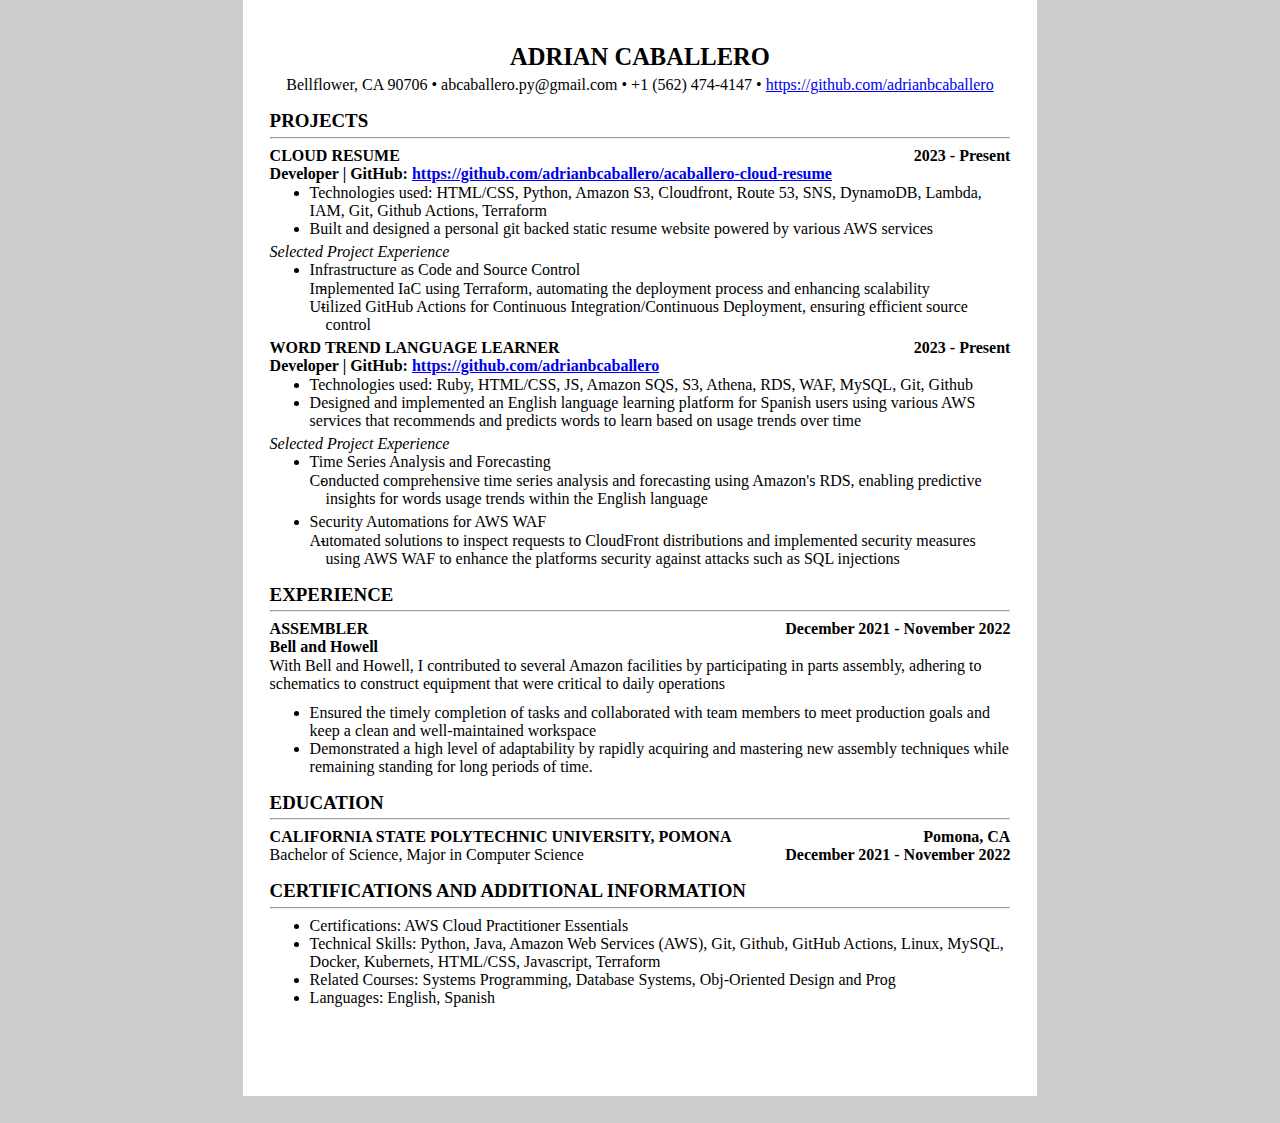
==== resume-frontend/resume.html @ 67887151 "updated lambda to properly sync s3" ====
<!DOCTYPE html>
<html>
   <head>
    <link href="style.css" rel="stylesheet">
   </head>
   <body>
    <page size="A4">
        <div class="container">
            <div class="mainPanel">
                <div>
                  <h1>
                    ADRIAN CABALLERO
                  </h1>
                    <p class="information">
                        Bellflower, CA 90706 • abcaballero.py@gmail.com • +1 (562) 474-4147 • <a href ="https://github.com/adrianbcaballero">https://github.com/adrianbcaballero</a>
                    </p>
                </div>
                
                <div class="PROJECTS">
                  <h2>
                    PROJECTS
                  </h2>
                  <hr>
                      <div class="projectName">
                        <span class="bolded">
                          CLOUD RESUME
                        </span>
                        <span class="date">
                          2023 - Present
                        </span>
                      </div>
                      <div class="Position">
                        <span>
                          Developer |  GitHub: <a href ="https://github.com/adrianbcaballero/acaballero-cloud-resume">https://github.com/adrianbcaballero/acaballero-cloud-resume</a>
                        </span>
                      </div>
                      <div class="smallText">
                        <ul>
                            <li>Technologies used: HTML/CSS, Python, Amazon S3, Cloudfront, Route 53, SNS, DynamoDB, Lambda, IAM, Git, Github Actions, Terraform</li>
                            <li>Built and designed  a personal git backed static resume website powered by various AWS services </li>
                        </ul>
                        <em>Selected Project Experience</em>
                        <ul>
                          <li>Infrastructure as Code and Source Control</li>
                          <ul class="dash">
                            <li>Implemented IaC using Terraform, automating the deployment process and enhancing scalability</li>
                            <li>Utilized GitHub Actions for Continuous Integration/Continuous Deployment, ensuring efficient source control</li>
                          </ul>
                        </ul>
                      </div>

                      <div class="projectName">
                        <span class="bolded">
                            WORD TREND LANGUAGE LEARNER
                        </span>
                        <span class="date">
                          2023 - Present
                        </span>
                      </div>
                      <div class="Position">
                        <span>
                          Developer |  GitHub: <a href ="https://github.com/adrianbcaballero">https://github.com/adrianbcaballero</a>
                        </span>
                      </div>
                      <div class="smallText">
                        <ul>
                          <li>Technologies used: Ruby, HTML/CSS, JS, Amazon SQS, S3, Athena, RDS, WAF, MySQL, Git, Github</li>
                          <li>Designed and implemented an English language learning platform for Spanish users using various AWS services that recommends and predicts words to learn based on usage trends over time</li>
                        </ul>
                        <em>Selected Project Experience</em>
                        <ul>
                          <li>Time Series Analysis and Forecasting</li>
                          <ul class="dash">
                            <li>Conducted comprehensive time series analysis and forecasting using Amazon's RDS, enabling predictive insights for words usage trends within the English language</li>
                          </ul>
                          <li>Security Automations for AWS WAF</li>
                          <ul class="dash">
                            <li>Automated solutions to inspect requests to CloudFront distributions and implemented security measures using AWS WAF to enhance the platforms security against attacks such as SQL injections</li>
                          </ul>
                        </ul>
                      </div>
                </div>

                <div class="EXPERIENCE">
                    <h2>
                      EXPERIENCE
                    </h2>
                    <hr>
                        <div class="jobName">
                          <span class="bolded">
                            ASSEMBLER
                          </span>
                          <span class="date">
                            December 2021 - November 2022
                          </span>
                        </div>
                        <div class="Position">
                          <span>
                            Bell and Howell
                          </span>
                        </div>
                        <div class="smallText">
                          <p>With Bell and Howell, I contributed to several Amazon facilities by participating in parts assembly, adhering to schematics to construct equipment that were critical to daily operations</p>
                          <ul class ="worklist">
                              <li>Ensured the timely completion of tasks and collaborated with team members to meet production goals and keep a clean and well-maintained workspace</li>
                              <li>Demonstrated a high level of adaptability by rapidly acquiring and mastering new assembly techniques while remaining standing for long periods of time.</li>
                          </ul>
                        </div>
                  </div>

                  <div class="EDUCATION">
                    <h2>
                      EDUCATION
                    </h2>
                    <hr>
                        <div class="schoolName">
                          <span class="bolded">
                            CALIFORNIA STATE POLYTECHNIC UNIVERSITY, POMONA
                          </span>
                          <span class="date">
                            Pomona, CA
                          </span>
                        </div>
                        <div class="Degree">
                          <span>
                            Bachelor of Science, Major in Computer Science
                          </span>
                          <span class="date">
                            December 2021 - November 2022
                          </span>
                        </div>
                  </div>

                  <div class="CERTIFICATIONS AND ADDITIONAL INFORMATION">
                    <h2>
                        CERTIFICATIONS AND ADDITIONAL INFORMATION
                    </h2>
                    <hr>
                    <div class="smallText">
                        <ul>
                            <li>Certifications: AWS Cloud Practitioner Essentials</li>
                            <li>Technical Skills: Python, Java, Amazon Web Services (AWS), Git, Github, GitHub Actions, Linux, MySQL, Docker, Kubernets, HTML/CSS, Javascript, Terraform</li>
                            <li>Related Courses: Systems Programming, Database Systems, Obj-Oriented Design and Prog</li>
                            <li>Languages: English, Spanish</li>
                        </ul>
                      </div>
                  </div>

           </div>
         </div>
        </div>
    </page>  
   </body>
</html>
---- resume-frontend/style.css ----
/* Text alignment and size*/
h1 { 
    text-align: center;
    font-size: 0.65cm;
  }
  
  hr{
    margin-top: -11px
  }
  
  h2 { 
    font-size: 0.50cm;
  }
  
  .information {
    text-align: center;
    margin-top: -11px;
  }
  
  em {
    margin-top: 5px;
  }
  
  p{
    margin-top: 0.7px;
  }
  
  ul{
    margin-top: 0.7px;
    margin-bottom: 5px;
  }

  .dash {
    list-style: '-';
    margin-left: 0;
    padding-left: 1em;
    text-indent: -1em;
  }

  
  .bolded {
    font-weight: bold;
  }
  
  .Position {
    font-weight: bold;
  }
  
  .projectName .date { float:right; font-weight: bold}
  .Degree .date { float:right; font-weight: bold }
  .jobName .date { float:right; font-weight: bold }
  .schoolName .date { float:right; font-weight: bold}
  .smallText .worklist { margin-top: -5px;}
  
  /* Layout */
  body {
    background: rgb(204,204,204); 
    width: 21cm;
    height: 29.7cm;
    margin: 0 auto;
  }
  
    /* Printing */
  page {
    background: white;
    display: block;
    margin: 0 auto;
    margin-bottom: 0.5cm;
  }
  
  page[size="A4"] {  
    width: 21cm;
    height: 29cm; 
  }
  
  @page {
     size: 21cm 29cm;
     padding: 0;
     margin: 0mm;
     border: none;
     border-collapse: collapse;
  }
  /* End Printing */
  
  .container {
    display: flex;
    flex-direction: row;
    width: 100%;
    height: 100%;
  }
  .mainPanel {
    width: 100%;
    padding: 0.7cm;
  }
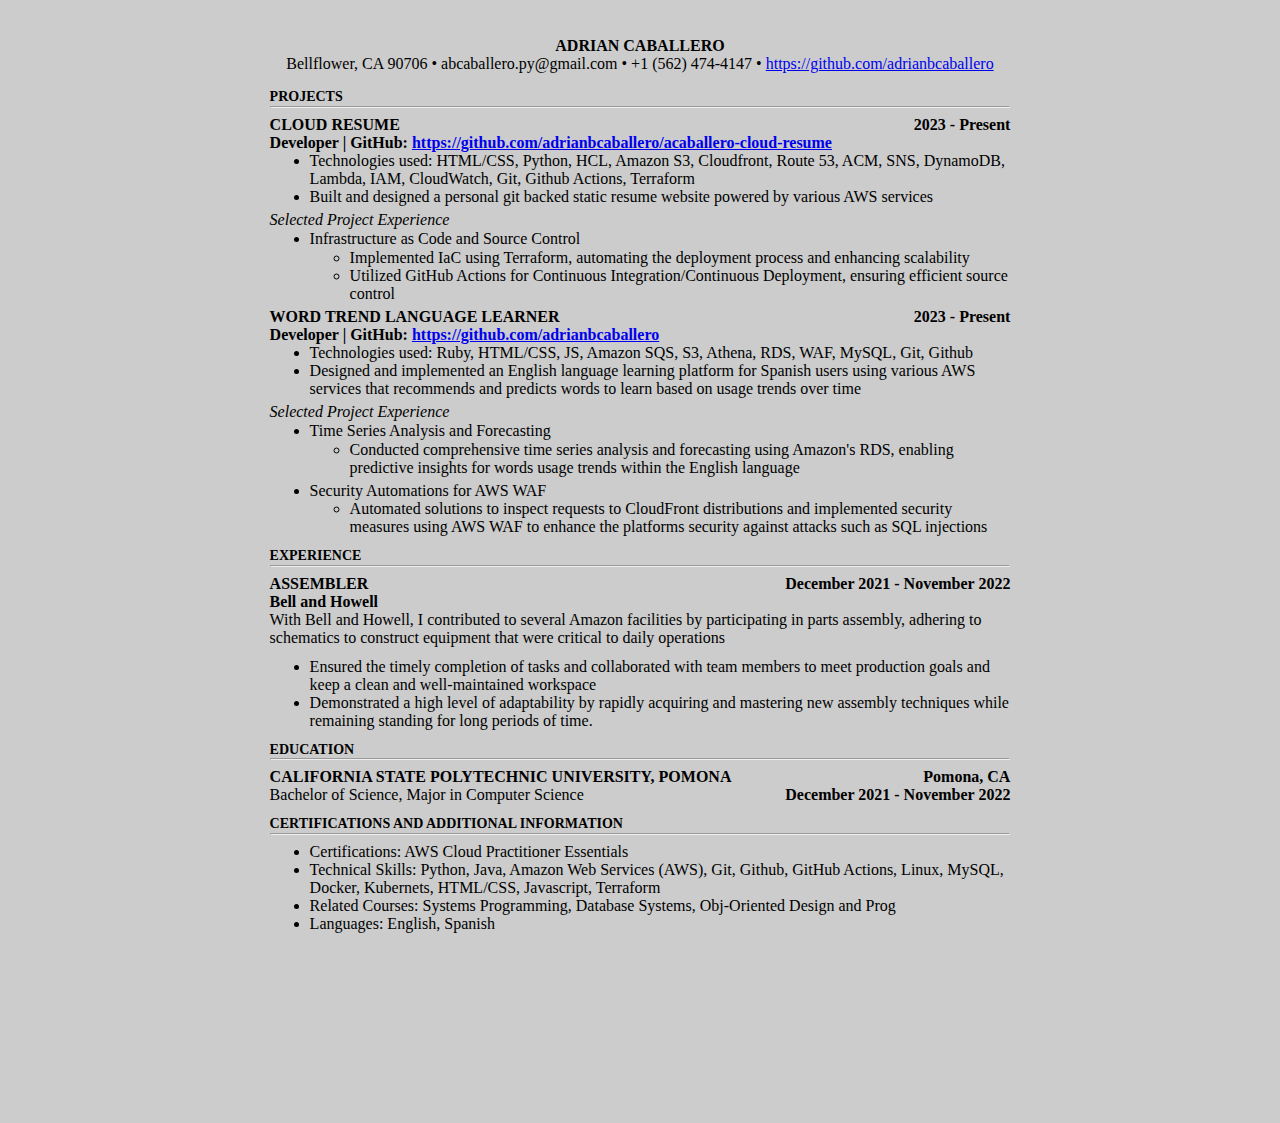
==== commit 2fe71972: "updated resume" ====
--- a/resume-frontend/resume.html
+++ b/resume-frontend/resume.html
@@ -1,154 +1,112 @@
 <!DOCTYPE html>
 <html>
-   <head>
+<head>
     <link href="style.css" rel="stylesheet">
-   </head>
-   <body>
-    <page size="A4">
-        <div class="container">
-            <div class="mainPanel">
-                <div>
-                  <h1>
-                    ADRIAN CABALLERO
-                  </h1>
-                    <p class="information">
-                        Bellflower, CA 90706 • abcaballero.py@gmail.com • +1 (562) 474-4147 • <a href ="https://github.com/adrianbcaballero">https://github.com/adrianbcaballero</a>
-                    </p>
+</head>
+<body>
+    <div class="container">
+        <div class="mainPanel">
+            <h1>ADRIAN CABALLERO</h1>
+            <p class="information">
+                Bellflower, CA 90706 • abcaballero.py@gmail.com • +1 (562) 474-4147 • <a href="https://github.com/adrianbcaballero">https://github.com/adrianbcaballero</a>
+            </p>
+            
+            <div class="PROJECTS">
+                <h2>PROJECTS</h2>
+                <hr>
+                <div class="projectName">
+                    <span class="bolded">CLOUD RESUME</span>
+                    <span class="date">2023 - Present</span>
                 </div>
-                
-                <div class="PROJECTS">
-                  <h2>
-                    PROJECTS
-                  </h2>
-                  <hr>
-                      <div class="projectName">
-                        <span class="bolded">
-                          CLOUD RESUME
-                        </span>
-                        <span class="date">
-                          2023 - Present
-                        </span>
-                      </div>
-                      <div class="Position">
-                        <span>
-                          Developer |  GitHub: <a href ="https://github.com/adrianbcaballero/acaballero-cloud-resume">https://github.com/adrianbcaballero/acaballero-cloud-resume</a>
-                        </span>
-                      </div>
-                      <div class="smallText">
-                        <ul>
-                            <li>Technologies used: HTML/CSS, Python, Amazon S3, Cloudfront, Route 53, SNS, DynamoDB, Lambda, IAM, Git, Github Actions, Terraform</li>
-                            <li>Built and designed  a personal git backed static resume website powered by various AWS services </li>
-                        </ul>
-                        <em>Selected Project Experience</em>
-                        <ul>
-                          <li>Infrastructure as Code and Source Control</li>
-                          <ul class="dash">
+                <div class="Position">
+                    <span>Developer | GitHub: <a href="https://github.com/adrianbcaballero/acaballero-cloud-resume">https://github.com/adrianbcaballero/acaballero-cloud-resume</a></span>
+                </div>
+                <div class="smallText">
+                    <ul>
+                        <li>Technologies used: HTML/CSS, Python, HCL, Amazon S3, Cloudfront, Route 53, ACM, SNS, DynamoDB, Lambda, IAM, CloudWatch, Git, Github Actions, Terraform</li>
+                        <li>Built and designed a personal git backed static resume website powered by various AWS services </li>
+                    </ul>
+                    <em>Selected Project Experience</em>
+                    <ul>
+                        <li>Infrastructure as Code and Source Control</li>
+                        <ul class="dash">
                             <li>Implemented IaC using Terraform, automating the deployment process and enhancing scalability</li>
                             <li>Utilized GitHub Actions for Continuous Integration/Continuous Deployment, ensuring efficient source control</li>
-                          </ul>
                         </ul>
-                      </div>
-
-                      <div class="projectName">
-                        <span class="bolded">
-                            WORD TREND LANGUAGE LEARNER
-                        </span>
-                        <span class="date">
-                          2023 - Present
-                        </span>
-                      </div>
-                      <div class="Position">
-                        <span>
-                          Developer |  GitHub: <a href ="https://github.com/adrianbcaballero">https://github.com/adrianbcaballero</a>
-                        </span>
-                      </div>
-                      <div class="smallText">
-                        <ul>
-                          <li>Technologies used: Ruby, HTML/CSS, JS, Amazon SQS, S3, Athena, RDS, WAF, MySQL, Git, Github</li>
-                          <li>Designed and implemented an English language learning platform for Spanish users using various AWS services that recommends and predicts words to learn based on usage trends over time</li>
-                        </ul>
-                        <em>Selected Project Experience</em>
-                        <ul>
-                          <li>Time Series Analysis and Forecasting</li>
-                          <ul class="dash">
-                            <li>Conducted comprehensive time series analysis and forecasting using Amazon's RDS, enabling predictive insights for words usage trends within the English language</li>
-                          </ul>
-                          <li>Security Automations for AWS WAF</li>
-                          <ul class="dash">
-                            <li>Automated solutions to inspect requests to CloudFront distributions and implemented security measures using AWS WAF to enhance the platforms security against attacks such as SQL injections</li>
-                          </ul>
-                        </ul>
-                      </div>
+                    </ul>
                 </div>
 
-                <div class="EXPERIENCE">
-                    <h2>
-                      EXPERIENCE
-                    </h2>
-                    <hr>
-                        <div class="jobName">
-                          <span class="bolded">
-                            ASSEMBLER
-                          </span>
-                          <span class="date">
-                            December 2021 - November 2022
-                          </span>
-                        </div>
-                        <div class="Position">
-                          <span>
-                            Bell and Howell
-                          </span>
-                        </div>
-                        <div class="smallText">
-                          <p>With Bell and Howell, I contributed to several Amazon facilities by participating in parts assembly, adhering to schematics to construct equipment that were critical to daily operations</p>
-                          <ul class ="worklist">
-                              <li>Ensured the timely completion of tasks and collaborated with team members to meet production goals and keep a clean and well-maintained workspace</li>
-                              <li>Demonstrated a high level of adaptability by rapidly acquiring and mastering new assembly techniques while remaining standing for long periods of time.</li>
-                          </ul>
-                        </div>
-                  </div>
+                <div class="projectName">
+                    <span class="bolded">WORD TREND LANGUAGE LEARNER</span>
+                    <span class="date">2023 - Present</span>
+                </div>
+                <div class="Position">
+                    <span>Developer | GitHub: <a href="https://github.com/adrianbcaballero">https://github.com/adrianbcaballero</a></span>
+                </div>
+                <div class="smallText">
+                    <ul>
+                        <li>Technologies used: Ruby, HTML/CSS, JS, Amazon SQS, S3, Athena, RDS, WAF, MySQL, Git, Github</li>
+                        <li>Designed and implemented an English language learning platform for Spanish users using various AWS services that recommends and predicts words to learn based on usage trends over time</li>
+                    </ul>
+                    <em>Selected Project Experience</em>
+                    <ul>
+                        <li>Time Series Analysis and Forecasting</li>
+                        <ul class="dash">
+                            <li>Conducted comprehensive time series analysis and forecasting using Amazon's RDS, enabling predictive insights for words usage trends within the English language</li>
+                        </ul>
+                        <li>Security Automations for AWS WAF</li>
+                        <ul class="dash">
+                            <li>Automated solutions to inspect requests to CloudFront distributions and implemented security measures using AWS WAF to enhance the platforms security against attacks such as SQL injections</li>
+                        </ul>
+                    </ul>
+                </div>
+            </div>
 
-                  <div class="EDUCATION">
-                    <h2>
-                      EDUCATION
-                    </h2>
-                    <hr>
-                        <div class="schoolName">
-                          <span class="bolded">
-                            CALIFORNIA STATE POLYTECHNIC UNIVERSITY, POMONA
-                          </span>
-                          <span class="date">
-                            Pomona, CA
-                          </span>
-                        </div>
-                        <div class="Degree">
-                          <span>
-                            Bachelor of Science, Major in Computer Science
-                          </span>
-                          <span class="date">
-                            December 2021 - November 2022
-                          </span>
-                        </div>
-                  </div>
+            <div class="EXPERIENCE">
+                <h2>EXPERIENCE</h2>
+                <hr>
+                <div class="jobName">
+                    <span class="bolded">ASSEMBLER</span>
+                    <span class="date">December 2021 - November 2022</span>
+                </div>
+                <div class="Position">
+                    <span>Bell and Howell</span>
+                </div>
+                <div class="smallText">
+                    <p>With Bell and Howell, I contributed to several Amazon facilities by participating in parts assembly, adhering to schematics to construct equipment that were critical to daily operations</p>
+                    <ul class="worklist">
+                        <li>Ensured the timely completion of tasks and collaborated with team members to meet production goals and keep a clean and well-maintained workspace</li>
+                        <li>Demonstrated a high level of adaptability by rapidly acquiring and mastering new assembly techniques while remaining standing for long periods of time.</li>
+                    </ul>
+                </div>
+            </div>
 
-                  <div class="CERTIFICATIONS AND ADDITIONAL INFORMATION">
-                    <h2>
-                        CERTIFICATIONS AND ADDITIONAL INFORMATION
-                    </h2>
-                    <hr>
-                    <div class="smallText">
-                        <ul>
-                            <li>Certifications: AWS Cloud Practitioner Essentials</li>
-                            <li>Technical Skills: Python, Java, Amazon Web Services (AWS), Git, Github, GitHub Actions, Linux, MySQL, Docker, Kubernets, HTML/CSS, Javascript, Terraform</li>
-                            <li>Related Courses: Systems Programming, Database Systems, Obj-Oriented Design and Prog</li>
-                            <li>Languages: English, Spanish</li>
-                        </ul>
-                      </div>
-                  </div>
+            <div class="EDUCATION">
+                <h2>EDUCATION</h2>
+                <hr>
+                <div class="schoolName">
+                    <span class="bolded">CALIFORNIA STATE POLYTECHNIC UNIVERSITY, POMONA</span>
+                    <span class="date">Pomona, CA</span>
+                </div>
+                <div class="Degree">
+                    <span>Bachelor of Science, Major in Computer Science</span>
+                    <span class="date">December 2021 - November 2022</span>
+                </div>
+            </div>
 
-           </div>
-         </div>
+            <div class="CERTIFICATIONS AND ADDITIONAL INFORMATION">
+                <h2>CERTIFICATIONS AND ADDITIONAL INFORMATION</h2>
+                <hr>
+                <div class="smallText">
+                    <ul>
+                        <li>Certifications: AWS Cloud Practitioner Essentials</li>
+                        <li>Technical Skills: Python, Java, Amazon Web Services (AWS), Git, Github, GitHub Actions, Linux, MySQL, Docker, Kubernets, HTML/CSS, Javascript, Terraform</li>
+                        <li>Related Courses: Systems Programming, Database Systems, Obj-Oriented Design and Prog</li>
+                        <li>Languages: English, Spanish</li>
+                    </ul>
+                </div>
+            </div>
         </div>
-    </page>  
-   </body>
-</html>+    </div>
+</body>
+</html>
--- a/resume-frontend/style.css
+++ b/resume-frontend/style.css
@@ -1,95 +1,84 @@
-/* Text alignment and size*/
 h1 { 
-    text-align: center;
-    font-size: 0.65cm;
-  }
-  
-  hr{
-    margin-top: -11px
-  }
-  
-  h2 { 
-    font-size: 0.50cm;
-  }
-  
-  .information {
-    text-align: center;
-    margin-top: -11px;
-  }
-  
-  em {
-    margin-top: 5px;
-  }
-  
-  p{
-    margin-top: 0.7px;
-  }
-  
-  ul{
-    margin-top: 0.7px;
-    margin-bottom: 5px;
-  }
+  text-align: center;
+  font-size: 16px; 
+}
 
-  .dash {
-    list-style: '-';
-    margin-left: 0;
-    padding-left: 1em;
-    text-indent: -1em;
-  }
+h2 { 
+  font-size: 14px; 
+}
 
-  
-  .bolded {
-    font-weight: bold;
-  }
-  
-  .Position {
-    font-weight: bold;
-  }
-  
-  .projectName .date { float:right; font-weight: bold}
-  .Degree .date { float:right; font-weight: bold }
-  .jobName .date { float:right; font-weight: bold }
-  .schoolName .date { float:right; font-weight: bold}
-  .smallText .worklist { margin-top: -5px;}
-  
-  /* Layout */
-  body {
-    background: rgb(204,204,204); 
-    width: 21cm;
-    height: 29.7cm;
-    margin: 0 auto;
-  }
-  
-    /* Printing */
-  page {
-    background: white;
-    display: block;
-    margin: 0 auto;
-    margin-bottom: 0.5cm;
-  }
-  
-  page[size="A4"] {  
-    width: 21cm;
-    height: 29cm; 
-  }
-  
-  @page {
-     size: 21cm 29cm;
-     padding: 0;
-     margin: 0mm;
-     border: none;
-     border-collapse: collapse;
-  }
-  /* End Printing */
-  
-  .container {
-    display: flex;
-    flex-direction: row;
-    width: 100%;
-    height: 100%;
-  }
-  .mainPanel {
-    width: 100%;
-    padding: 0.7cm;
-  }
-  +hr {
+  margin-top: -11px;
+}
+
+.information {
+  text-align: center;
+  margin-top: -11px;
+}
+
+em {
+  margin-top: 5px;
+}
+
+p {
+  margin-top: 0.7px;
+}
+
+ul {
+  margin-top: 0.7px;
+  margin-bottom: 5px;
+}
+
+.bolded, .Position {
+  font-weight: bold;
+}
+
+.projectName .date, .Degree .date, .jobName .date, .schoolName .date {
+  float: right;
+  font-weight: bold;
+}
+
+.smallText .worklist {
+  margin-top: -5px;
+}
+
+/* Layout */
+body {
+  background: #ccc; 
+  width: 21cm;
+  height: 29.7cm;
+  margin: 0 auto;
+}
+
+/* Printing */
+page {
+  background: white;
+  display: block;
+  margin: 0 auto;
+  margin-bottom: 0.5cm;
+}
+
+page[size="A4"] {  
+  width: 21cm;
+  height: 29.7cm; 
+}
+
+@page {
+  size: A4;
+  padding: 0;
+  margin: 0;
+  border: none;
+  border-collapse: collapse;
+}
+
+.container {
+  display: flex;
+  flex-direction: row;
+  width: 100%;
+  height: 100%;
+}
+
+.mainPanel {
+  width: 100%;
+  padding: 0.7cm;
+}
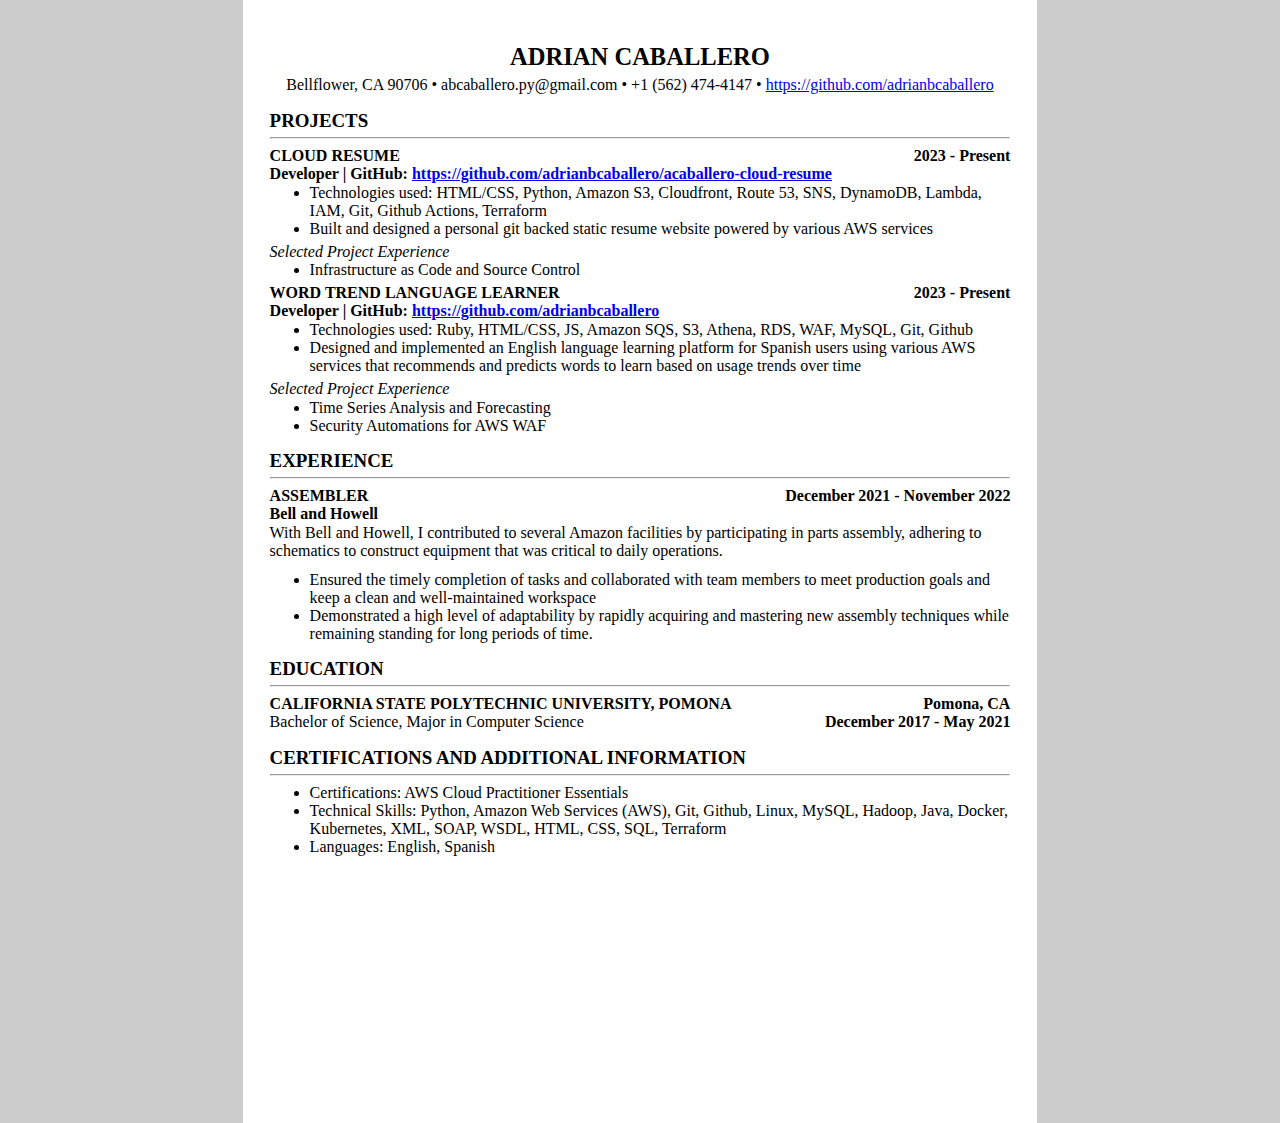
==== commit 17551ab9: "resume v2" ====
--- a/resume-frontend/resume.html
+++ b/resume-frontend/resume.html
@@ -1,112 +1,104 @@
 <!DOCTYPE html>
 <html>
 <head>
-    <link href="style.css" rel="stylesheet">
+  <link href="style.css" rel="stylesheet">
+  <script src="script.js"></script>
 </head>
 <body>
+  <page size="A4">
     <div class="container">
-        <div class="mainPanel">
-            <h1>ADRIAN CABALLERO</h1>
-            <p class="information">
-                Bellflower, CA 90706 • abcaballero.py@gmail.com • +1 (562) 474-4147 • <a href="https://github.com/adrianbcaballero">https://github.com/adrianbcaballero</a>
-            </p>
-            
-            <div class="PROJECTS">
-                <h2>PROJECTS</h2>
-                <hr>
-                <div class="projectName">
-                    <span class="bolded">CLOUD RESUME</span>
-                    <span class="date">2023 - Present</span>
-                </div>
-                <div class="Position">
-                    <span>Developer | GitHub: <a href="https://github.com/adrianbcaballero/acaballero-cloud-resume">https://github.com/adrianbcaballero/acaballero-cloud-resume</a></span>
-                </div>
-                <div class="smallText">
-                    <ul>
-                        <li>Technologies used: HTML/CSS, Python, HCL, Amazon S3, Cloudfront, Route 53, ACM, SNS, DynamoDB, Lambda, IAM, CloudWatch, Git, Github Actions, Terraform</li>
-                        <li>Built and designed a personal git backed static resume website powered by various AWS services </li>
-                    </ul>
-                    <em>Selected Project Experience</em>
-                    <ul>
-                        <li>Infrastructure as Code and Source Control</li>
-                        <ul class="dash">
-                            <li>Implemented IaC using Terraform, automating the deployment process and enhancing scalability</li>
-                            <li>Utilized GitHub Actions for Continuous Integration/Continuous Deployment, ensuring efficient source control</li>
-                        </ul>
-                    </ul>
-                </div>
+      <div class="mainPanel">
+        <div>
+          <h1>ADRIAN CABALLERO</h1>
+          <p class="information">Bellflower, CA 90706 • abcaballero.py@gmail.com • +1 (562) 474-4147 • <a href="https://github.com/adrianbcaballero">https://github.com/adrianbcaballero</a></p>
+        </div>
+        
+        <div class="PROJECTS">
+          <h2>PROJECTS</h2>
+          <hr>
+          <div class="projectName">
+            <span class="bolded">CLOUD RESUME</span>
+            <span class="date">2023 - Present</span>
+          </div>
+          <div class="Position">
+            <span>Developer | GitHub: <a href="https://github.com/adrianbcaballero/acaballero-cloud-resume">https://github.com/adrianbcaballero/acaballero-cloud-resume</a></span>
+          </div>
+          <div class="smallText">
+            <ul>
+              <li>Technologies used: HTML/CSS, Python, Amazon S3, Cloudfront, Route 53, SNS, DynamoDB, Lambda, IAM, Git, Github Actions, Terraform</li>
+              <li>Built and designed a personal git backed static resume website powered by various AWS services</li>
+            </ul>
+            <em>Selected Project Experience</em>
+            <ul>
+              <li>Infrastructure as Code and Source Control</li>
+            </ul>
+          </div>
 
-                <div class="projectName">
-                    <span class="bolded">WORD TREND LANGUAGE LEARNER</span>
-                    <span class="date">2023 - Present</span>
-                </div>
-                <div class="Position">
-                    <span>Developer | GitHub: <a href="https://github.com/adrianbcaballero">https://github.com/adrianbcaballero</a></span>
-                </div>
-                <div class="smallText">
-                    <ul>
-                        <li>Technologies used: Ruby, HTML/CSS, JS, Amazon SQS, S3, Athena, RDS, WAF, MySQL, Git, Github</li>
-                        <li>Designed and implemented an English language learning platform for Spanish users using various AWS services that recommends and predicts words to learn based on usage trends over time</li>
-                    </ul>
-                    <em>Selected Project Experience</em>
-                    <ul>
-                        <li>Time Series Analysis and Forecasting</li>
-                        <ul class="dash">
-                            <li>Conducted comprehensive time series analysis and forecasting using Amazon's RDS, enabling predictive insights for words usage trends within the English language</li>
-                        </ul>
-                        <li>Security Automations for AWS WAF</li>
-                        <ul class="dash">
-                            <li>Automated solutions to inspect requests to CloudFront distributions and implemented security measures using AWS WAF to enhance the platforms security against attacks such as SQL injections</li>
-                        </ul>
-                    </ul>
-                </div>
-            </div>
+          <div class="projectName">
+            <span class="bolded">WORD TREND LANGUAGE LEARNER</span>
+            <span class="date">2023 - Present</span>
+          </div>
+          <div class="Position">
+            <span>Developer | GitHub: <a href="https://github.com/adrianbcaballero">https://github.com/adrianbcaballero</a></span>
+          </div>
+          <div class="smallText">
+            <ul>
+              <li>Technologies used: Ruby, HTML/CSS, JS, Amazon SQS, S3, Athena, RDS, WAF, MySQL, Git, Github</li>
+              <li>Designed and implemented an English language learning platform for Spanish users using various AWS services that recommends and predicts words to learn based on usage trends over time</li>
+            </ul>
+            <em>Selected Project Experience</em>
+            <ul>
+              <li>Time Series Analysis and Forecasting</li>
+              <li>Security Automations for AWS WAF</li>
+            </ul>
+          </div>
+        </div>
 
-            <div class="EXPERIENCE">
-                <h2>EXPERIENCE</h2>
-                <hr>
-                <div class="jobName">
-                    <span class="bolded">ASSEMBLER</span>
-                    <span class="date">December 2021 - November 2022</span>
-                </div>
-                <div class="Position">
-                    <span>Bell and Howell</span>
-                </div>
-                <div class="smallText">
-                    <p>With Bell and Howell, I contributed to several Amazon facilities by participating in parts assembly, adhering to schematics to construct equipment that were critical to daily operations</p>
-                    <ul class="worklist">
-                        <li>Ensured the timely completion of tasks and collaborated with team members to meet production goals and keep a clean and well-maintained workspace</li>
-                        <li>Demonstrated a high level of adaptability by rapidly acquiring and mastering new assembly techniques while remaining standing for long periods of time.</li>
-                    </ul>
-                </div>
-            </div>
+        <div class="EXPERIENCE">
+          <h2>EXPERIENCE</h2>
+          <hr>
+          <div class="jobName">
+            <span class="bolded">ASSEMBLER</span>
+            <span class="date">December 2021 - November 2022</span>
+          </div>
+          <div class="Position">
+            <span>Bell and Howell</span>
+          </div>
+          <div class="smallText">
+            <p>With Bell and Howell, I contributed to several Amazon facilities by participating in parts assembly, adhering to schematics to construct equipment that was critical to daily operations.</p>
+            <ul class="worklist">
+              <li>Ensured the timely completion of tasks and collaborated with team members to meet production goals and keep a clean and well-maintained workspace</li>
+              <li>Demonstrated a high level of adaptability by rapidly acquiring and mastering new assembly techniques while remaining standing for long periods of time.</li>
+            </ul>
+          </div>
+        </div>
 
-            <div class="EDUCATION">
-                <h2>EDUCATION</h2>
-                <hr>
-                <div class="schoolName">
-                    <span class="bolded">CALIFORNIA STATE POLYTECHNIC UNIVERSITY, POMONA</span>
-                    <span class="date">Pomona, CA</span>
-                </div>
-                <div class="Degree">
-                    <span>Bachelor of Science, Major in Computer Science</span>
-                    <span class="date">December 2021 - November 2022</span>
-                </div>
-            </div>
+        <div class="EDUCATION">
+          <h2>EDUCATION</h2>
+          <hr>
+          <div class="schoolName">
+            <span class="bolded">CALIFORNIA STATE POLYTECHNIC UNIVERSITY, POMONA</span>
+            <span class="date">Pomona, CA</span>
+          </div>
+          <div class="Degree">
+            <span>Bachelor of Science, Major in Computer Science</span>
+            <span class="date">December 2017 - May 2021</span>
+          </div>
+        </div>
 
-            <div class="CERTIFICATIONS AND ADDITIONAL INFORMATION">
-                <h2>CERTIFICATIONS AND ADDITIONAL INFORMATION</h2>
-                <hr>
-                <div class="smallText">
-                    <ul>
-                        <li>Certifications: AWS Cloud Practitioner Essentials</li>
-                        <li>Technical Skills: Python, Java, Amazon Web Services (AWS), Git, Github, GitHub Actions, Linux, MySQL, Docker, Kubernets, HTML/CSS, Javascript, Terraform</li>
-                        <li>Related Courses: Systems Programming, Database Systems, Obj-Oriented Design and Prog</li>
-                        <li>Languages: English, Spanish</li>
-                    </ul>
-                </div>
-            </div>
+        <div class="CERTIFICATIONS-AND-ADDITIONAL-INFORMATION">
+          <h2>CERTIFICATIONS AND ADDITIONAL INFORMATION</h2>
+          <hr>
+          <div class="smallText">
+            <ul>
+              <li>Certifications: AWS Cloud Practitioner Essentials</li>
+              <li>Technical Skills: Python, Amazon Web Services (AWS), Git, Github, Linux, MySQL, Hadoop, Java, Docker, Kubernetes, XML, SOAP, WSDL, HTML, CSS, SQL, Terraform</li>
+              <li>Languages: English, Spanish</li>
+            </ul>
+          </div>
         </div>
+      </div>
     </div>
+  </page>  
 </body>
-</html>
+</html>--- a/resume-frontend/style.css
+++ b/resume-frontend/style.css
@@ -1,14 +1,15 @@
+/* Text alignment and size */
 h1 { 
   text-align: center;
-  font-size: 16px; 
-}
-
-h2 { 
-  font-size: 14px; 
+  font-size: 0.65cm;
 }
 
 hr {
   margin-top: -11px;
+}
+
+h2 { 
+  font-size: 0.50cm;
 }
 
 .information {
@@ -29,11 +30,18 @@
   margin-bottom: 5px;
 }
 
-.bolded, .Position {
+.bolded {
   font-weight: bold;
 }
 
-.projectName .date, .Degree .date, .jobName .date, .schoolName .date {
+.Position {
+  font-weight: bold;
+}
+
+.projectName .date, 
+.Degree .date, 
+.jobName .date, 
+.schoolName .date {
   float: right;
   font-weight: bold;
 }
@@ -44,7 +52,7 @@
 
 /* Layout */
 body {
-  background: #ccc; 
+  background: rgb(204,204,204); 
   width: 21cm;
   height: 29.7cm;
   margin: 0 auto;
@@ -64,12 +72,14 @@
 }
 
 @page {
-  size: A4;
+  size: 21cm 29.7cm;
   padding: 0;
-  margin: 0;
+  margin: 0mm;
   border: none;
   border-collapse: collapse;
 }
+
+/* End Printing */
 
 .container {
   display: flex;
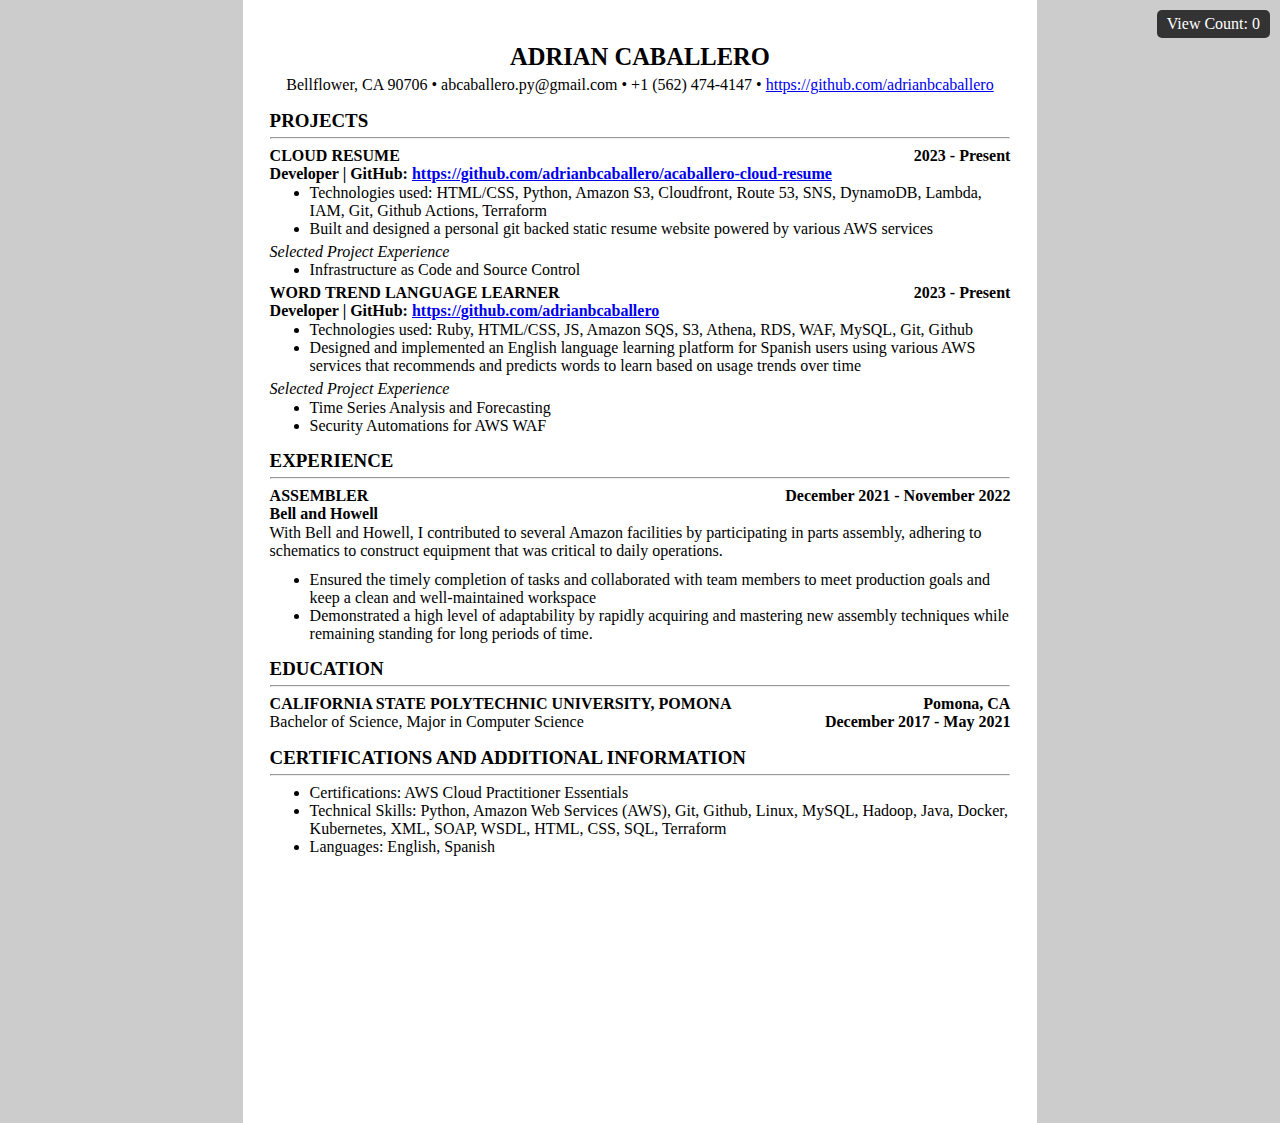
==== commit 650f50af: "created js and updated lambda to get view count" ====
--- a/resume-frontend/resume.html
+++ b/resume-frontend/resume.html
@@ -5,6 +5,9 @@
   <script src="script.js"></script>
 </head>
 <body>
+  <div id="counterContainer">
+    <div id="viewCount">View Count: 0</div>
+  </div>
   <page size="A4">
     <div class="container">
       <div class="mainPanel">
--- a/resume-frontend/style.css
+++ b/resume-frontend/style.css
@@ -92,3 +92,16 @@
   width: 100%;
   padding: 0.7cm;
 }
+
+#counterContainer {
+  position: fixed;
+  top: 10px;
+  right: 10px; 
+}
+
+#viewCount {
+  background-color: #333;
+  color: #fff;
+  padding: 5px 10px;
+  border-radius: 5px;
+}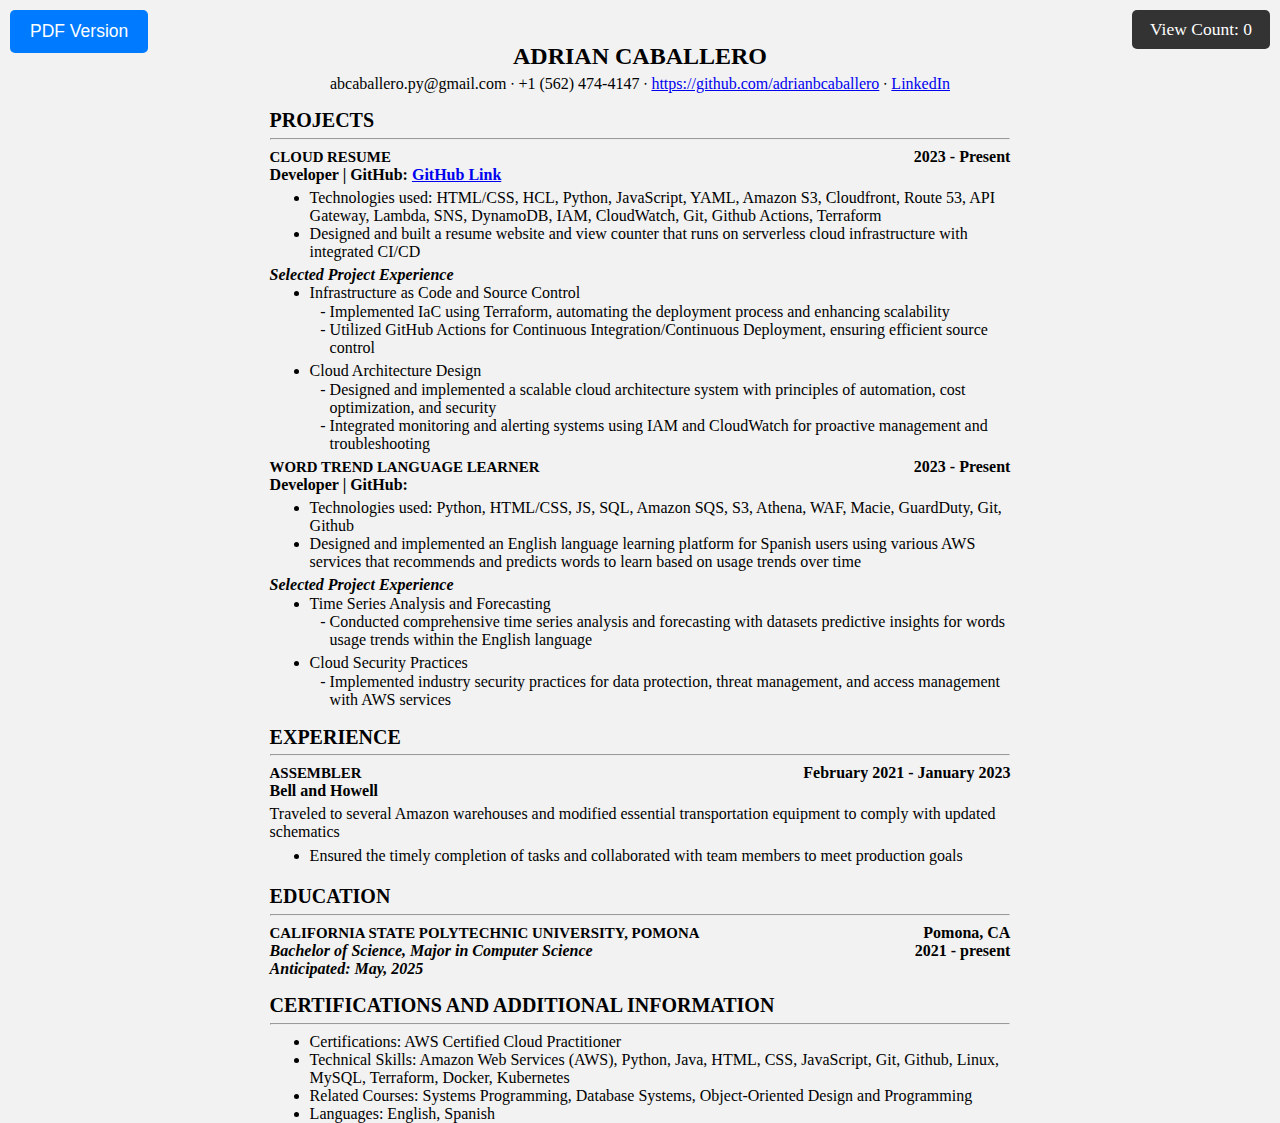
==== commit c91b43c8: "resume v3" ====
--- a/resume-frontend/resume.html
+++ b/resume-frontend/resume.html
@@ -1,107 +1,137 @@
 <!DOCTYPE html>
-<html>
+<html lang="en">
 <head>
-  <link href="style.css" rel="stylesheet">
-  <script src="script.js"></script>
+  <meta charset="UTF-8">
+  <meta name="viewport" content="width=device-width, initial-scale=1.0">
+  <title>Resume</title>
+  <link rel="stylesheet" href="style.css">
 </head>
 <body>
   <div id="counterContainer">
     <div id="viewCount">View Count: 0</div>
   </div>
-  <page size="A4">
-    <div class="container">
-      <div class="mainPanel">
-        <div>
-          <h1>ADRIAN CABALLERO</h1>
-          <p class="information">Bellflower, CA 90706 • abcaballero.py@gmail.com • +1 (562) 474-4147 • <a href="https://github.com/adrianbcaballero">https://github.com/adrianbcaballero</a></p>
-        </div>
-        
-        <div class="PROJECTS">
-          <h2>PROJECTS</h2>
-          <hr>
+  <div class="pdfDownloadButton">
+    <a href="https://drive.google.com/file/d/1IWmLfJjt-CmIZTqXvc-mkgoj30JNNYB6/view?usp=sharing" target="_blank"><button>PDF Version</button></a>
+  </div>
+  <div class="container">
+    <div class="mainPanel">
+      <div>
+        <h1>ADRIAN CABALLERO</h1>
+        <p class="information">abcaballero.py@gmail.com &#8729; +1 (562) 474-4147 &#8729; <a href="https://github.com/adrianbcaballero">https://github.com/adrianbcaballero</a> &#8729; <a href="https://www.linkedin.com/in/adrian-caballero-ab2970299/">LinkedIn</a></p>
+      </div>
+      
+      <div class="PROJECTS">
+        <h2>PROJECTS</h2>
+        <hr>
+        <div class="projectEntry">
           <div class="projectName">
             <span class="bolded">CLOUD RESUME</span>
             <span class="date">2023 - Present</span>
           </div>
           <div class="Position">
-            <span>Developer | GitHub: <a href="https://github.com/adrianbcaballero/acaballero-cloud-resume">https://github.com/adrianbcaballero/acaballero-cloud-resume</a></span>
+            <span>Developer | GitHub: <a href="https://github.com/adrianbcaballero/acaballero-cloud-resume">GitHub Link</a></span>
           </div>
           <div class="smallText">
-            <ul>
-              <li>Technologies used: HTML/CSS, Python, Amazon S3, Cloudfront, Route 53, SNS, DynamoDB, Lambda, IAM, Git, Github Actions, Terraform</li>
-              <li>Built and designed a personal git backed static resume website powered by various AWS services</li>
+            <ul class="projectDesc">
+              <li>Technologies used: HTML/CSS, HCL, Python, JavaScript, YAML, Amazon S3, Cloudfront, Route 53, API Gateway, Lambda, SNS, DynamoDB, IAM, CloudWatch, Git, Github Actions, Terraform</li>
+              <li>Designed and built a resume website and view counter that runs on serverless cloud infrastructure with integrated CI/CD</li>
             </ul>
-            <em>Selected Project Experience</em>
+            <strong><em>Selected Project Experience</em></strong>
             <ul>
               <li>Infrastructure as Code and Source Control</li>
+              <ul class="dash">
+                <li>Implemented IaC using Terraform, automating the deployment process and enhancing scalability</li>
+                <li>Utilized GitHub Actions for Continuous Integration/Continuous Deployment, ensuring efficient source control</li>
+              </ul>
+              <li>Cloud Architecture Design</li>
+              <ul class="dash">
+                <li>Designed and implemented a scalable cloud architecture system with principles of automation, cost optimization, and security</li>
+                <li>Integrated monitoring and alerting systems using IAM and CloudWatch for proactive management and troubleshooting</li>
+              </ul>
             </ul>
           </div>
+        </div>
 
+        <div class="projectEntry">
           <div class="projectName">
             <span class="bolded">WORD TREND LANGUAGE LEARNER</span>
             <span class="date">2023 - Present</span>
           </div>
           <div class="Position">
-            <span>Developer | GitHub: <a href="https://github.com/adrianbcaballero">https://github.com/adrianbcaballero</a></span>
+            <span>Developer | GitHub: <!--<a href="https://github.com/adrianbcaballero">https://github.com/adrianbcaballero</a>--></span>
           </div>
           <div class="smallText">
-            <ul>
-              <li>Technologies used: Ruby, HTML/CSS, JS, Amazon SQS, S3, Athena, RDS, WAF, MySQL, Git, Github</li>
+            <ul class="projectDesc">
+              <li>Technologies used: Python, HTML/CSS, JS, SQL, Amazon SQS, S3, Athena, WAF, Macie, GuardDuty, Git, Github</li>
               <li>Designed and implemented an English language learning platform for Spanish users using various AWS services that recommends and predicts words to learn based on usage trends over time</li>
             </ul>
-            <em>Selected Project Experience</em>
+            <strong><em>Selected Project Experience</em></strong>
             <ul>
               <li>Time Series Analysis and Forecasting</li>
-              <li>Security Automations for AWS WAF</li>
+              <ul class="dash">
+                <li>Conducted comprehensive time series analysis and forecasting with datasets predictive insights for words usage trends within the English language</li>
+              </ul>
+              <li>Cloud Security Practices</li>
+              <ul class="dash">
+                <li>Implemented industry security practices for data protection, threat management, and access management with AWS services</li>
+              </ul>
             </ul>
           </div>
         </div>
+      </div>
 
-        <div class="EXPERIENCE">
-          <h2>EXPERIENCE</h2>
-          <hr>
+      <div class="EXPERIENCE">
+        <h2>EXPERIENCE</h2>
+        <hr>
+        <div class="jobEntry">
           <div class="jobName">
             <span class="bolded">ASSEMBLER</span>
-            <span class="date">December 2021 - November 2022</span>
+            <span class="date">February 2021 - January 2023</span>
           </div>
           <div class="Position">
             <span>Bell and Howell</span>
           </div>
-          <div class="smallText">
-            <p>With Bell and Howell, I contributed to several Amazon facilities by participating in parts assembly, adhering to schematics to construct equipment that was critical to daily operations.</p>
+          <div class="jobdesc">
+            <p>Traveled to several Amazon warehouses and modified essential transportation equipment to comply with updated schematics</p>
             <ul class="worklist">
-              <li>Ensured the timely completion of tasks and collaborated with team members to meet production goals and keep a clean and well-maintained workspace</li>
-              <li>Demonstrated a high level of adaptability by rapidly acquiring and mastering new assembly techniques while remaining standing for long periods of time.</li>
+              <li>Ensured the timely completion of tasks and collaborated with team members to meet production goals</li>
             </ul>
           </div>
         </div>
+      </div>
 
-        <div class="EDUCATION">
-          <h2>EDUCATION</h2>
-          <hr>
+      <div class="EDUCATION">
+        <h2>EDUCATION</h2>
+        <hr>
+        <div class="schoolEntry">
           <div class="schoolName">
             <span class="bolded">CALIFORNIA STATE POLYTECHNIC UNIVERSITY, POMONA</span>
             <span class="date">Pomona, CA</span>
           </div>
           <div class="Degree">
-            <span>Bachelor of Science, Major in Computer Science</span>
-            <span class="date">December 2017 - May 2021</span>
+            <span class="major">Bachelor of Science, Major in Computer Science</span>
+            <span class="date">2021 - present</span>
           </div>
-        </div>
-
-        <div class="CERTIFICATIONS-AND-ADDITIONAL-INFORMATION">
-          <h2>CERTIFICATIONS AND ADDITIONAL INFORMATION</h2>
-          <hr>
-          <div class="smallText">
-            <ul>
-              <li>Certifications: AWS Cloud Practitioner Essentials</li>
-              <li>Technical Skills: Python, Amazon Web Services (AWS), Git, Github, Linux, MySQL, Hadoop, Java, Docker, Kubernetes, XML, SOAP, WSDL, HTML, CSS, SQL, Terraform</li>
-              <li>Languages: English, Spanish</li>
-            </ul>
+          <div class="Degree">
+            <span class="graduateyear">Anticipated: May, 2025</span>
           </div>
         </div>
       </div>
+
+      <div class="CERTIFICATIONS-AND-ADDITIONAL-INFORMATION">
+        <h2>CERTIFICATIONS AND ADDITIONAL INFORMATION</h2>
+        <hr>
+        <div class="smallText">
+          <ul>
+            <li>Certifications: AWS Certified Cloud Practitioner</li>
+            <li>Technical Skills: Amazon Web Services (AWS), Python, Java, HTML, CSS, JavaScript, Git, Github, Linux, MySQL, Terraform, Docker, Kubernetes</li>
+            <li>Related Courses: Systems Programming, Database Systems, Object-Oriented Design and Programming</li>
+            <li>Languages: English, Spanish</li>
+          </ul>
+        </div>
+      </div>
     </div>
-  </page>  
+  </div>
 </body>
-</html>+</html>
+
--- a/resume-frontend/style.css
+++ b/resume-frontend/style.css
@@ -1,15 +1,10 @@
-/* Text alignment and size */
 h1 { 
   text-align: center;
-  font-size: 0.65cm;
-}
-
-hr {
-  margin-top: -11px;
+  font-size: 24px;
 }
 
 h2 { 
-  font-size: 0.50cm;
+  font-size: 20px;
 }
 
 .information {
@@ -21,65 +16,75 @@
   margin-top: 5px;
 }
 
-p {
-  margin-top: 0.7px;
-}
-
 ul {
   margin-top: 0.7px;
   margin-bottom: 5px;
 }
 
+.dash {
+  padding-left: 20px;
+  list-style-type: "- ";
+}
+
+.projectDesc{
+  margin-top: 5px;
+}
+
+.jobdesc{
+  margin-top: -11px;
+  margin-bottom: 20px;
+}
+
 .bolded {
   font-weight: bold;
+  font-size: 14.9px;
+}
+
+hr {
+  margin-top: -11px;
 }
 
 .Position {
   font-weight: bold;
 }
 
-.projectName .date, 
-.Degree .date, 
-.jobName .date, 
+.Degree .major{
+  font-weight: bold;
+  font-style: italic;
+}
+
+.date{
+  font-weight: bold;
+  float: right;
+}
+
+
 .schoolName .date {
   float: right;
   font-weight: bold;
 }
 
-.smallText .worklist {
-  margin-top: -5px;
+.Degree .date {
+  float: right;
+  font-weight: bold;
+}
+
+.worklist{
+  margin-top: -10px;
+}
+
+.graduateyear{
+  font-weight: bold;
+  font-style: italic;
 }
 
 /* Layout */
 body {
-  background: rgb(204,204,204); 
+  background-color: #f2f2f2; 
   width: 21cm;
   height: 29.7cm;
   margin: 0 auto;
 }
-
-/* Printing */
-page {
-  background: white;
-  display: block;
-  margin: 0 auto;
-  margin-bottom: 0.5cm;
-}
-
-page[size="A4"] {  
-  width: 21cm;
-  height: 29.7cm; 
-}
-
-@page {
-  size: 21cm 29.7cm;
-  padding: 0;
-  margin: 0mm;
-  border: none;
-  border-collapse: collapse;
-}
-
-/* End Printing */
 
 .container {
   display: flex;
@@ -102,6 +107,44 @@
 #viewCount {
   background-color: #333;
   color: #fff;
-  padding: 5px 10px;
+  padding: 9px 18px;
   border-radius: 5px;
-}+  font-size: 17.5px;
+}
+
+.pdfDownloadButton {
+  position: fixed;
+  top: 10px;
+  left: 10px;
+}
+
+.pdfDownloadButton button {
+  background-color: #007bff;
+  color: #fff;
+  border: none;
+  padding: 11px 20px;
+  border-radius: 5px;
+  cursor: pointer;
+  font-size: 17.5px;
+}
+
+.pdfDownloadButton button:hover {
+  background-color: #0056b3;
+}
+
+
+/* Printing */
+@page {
+  size: A4;
+  margin: 0;
+}
+
+@media print {
+  body {
+    margin: 0.5cm;
+  }
+
+  #counterContainer {
+    display: none;
+  }
+}
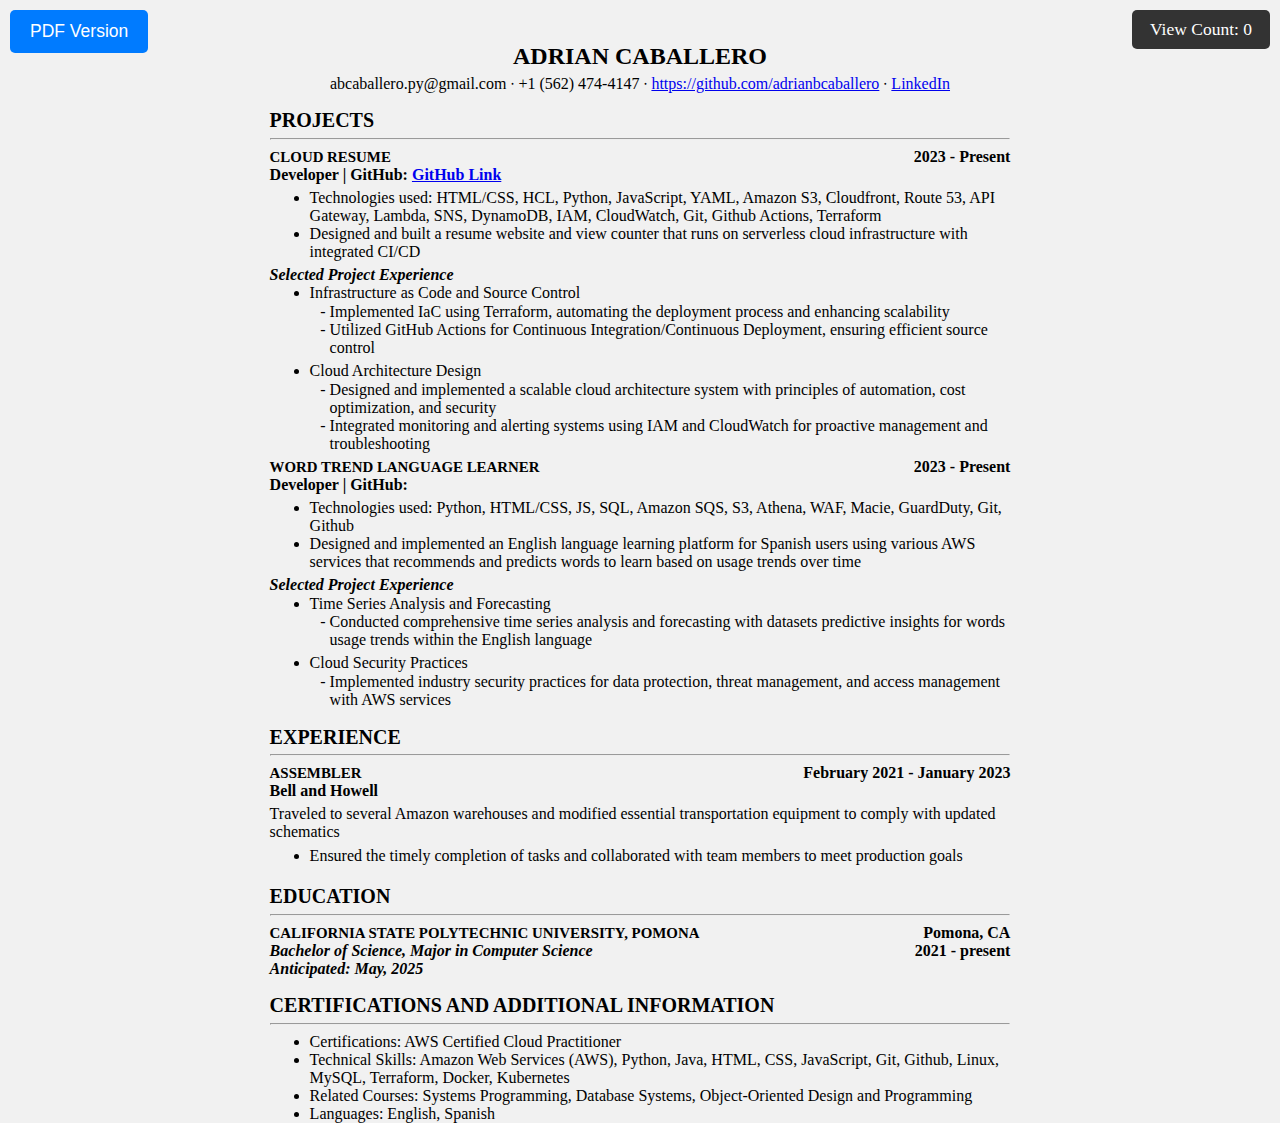
==== commit a082bae4: "re-added script ref" ====
--- a/resume-frontend/resume.html
+++ b/resume-frontend/resume.html
@@ -1,10 +1,11 @@
 <!DOCTYPE html>
 <html lang="en">
 <head>
+  <link href="style.css" rel="stylesheet">
+  <script src="script.js"></script>
   <meta charset="UTF-8">
   <meta name="viewport" content="width=device-width, initial-scale=1.0">
   <title>Resume</title>
-  <link rel="stylesheet" href="style.css">
 </head>
 <body>
   <div id="counterContainer">
--- a/resume-frontend/style.css
+++ b/resume-frontend/style.css
@@ -80,7 +80,7 @@
 
 /* Layout */
 body {
-  background-color: #f2f2f2; 
+  background-color: #f1f1f1; 
   width: 21cm;
   height: 29.7cm;
   margin: 0 auto;
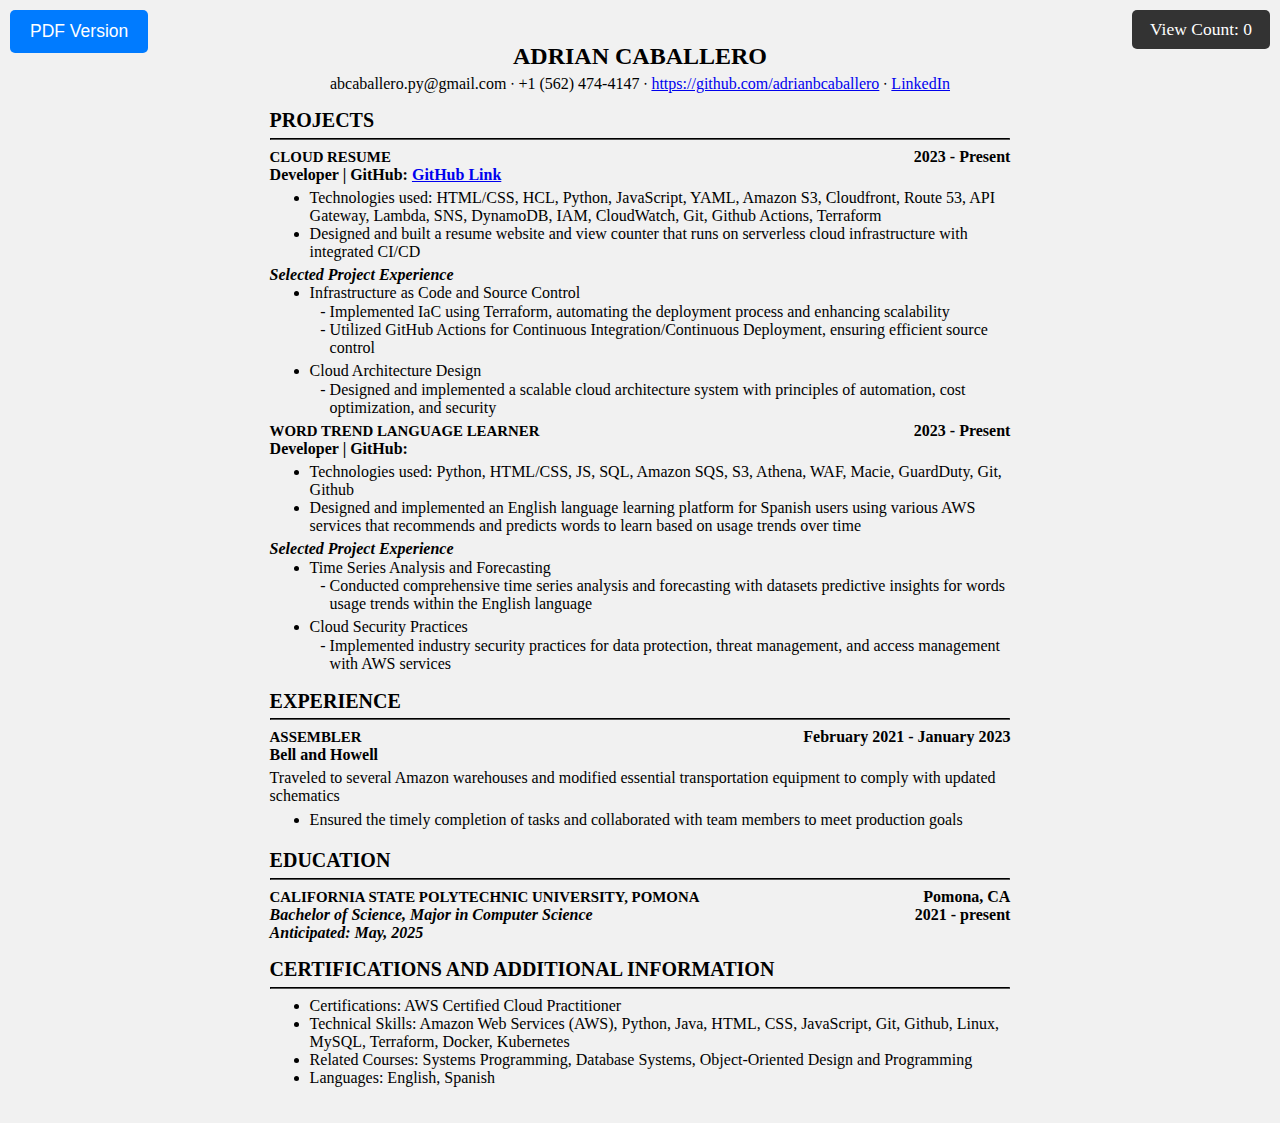
==== commit 83c710b1: "update front end" ====
--- a/resume-frontend/resume.html
+++ b/resume-frontend/resume.html
@@ -47,7 +47,6 @@
               <li>Cloud Architecture Design</li>
               <ul class="dash">
                 <li>Designed and implemented a scalable cloud architecture system with principles of automation, cost optimization, and security</li>
-                <li>Integrated monitoring and alerting systems using IAM and CloudWatch for proactive management and troubleshooting</li>
               </ul>
             </ul>
           </div>
@@ -110,11 +109,11 @@
             <span class="date">Pomona, CA</span>
           </div>
           <div class="Degree">
-            <span class="major">Bachelor of Science, Major in Computer Science</span>
+            <strong><em>Bachelor of Science, Major in Computer Science</em></strong>
             <span class="date">2021 - present</span>
           </div>
           <div class="Degree">
-            <span class="graduateyear">Anticipated: May, 2025</span>
+            <strong><em>Anticipated: May, 2025</em></strong>
           </div>
         </div>
       </div>
--- a/resume-frontend/style.css
+++ b/resume-frontend/style.css
@@ -42,6 +42,7 @@
 
 hr {
   margin-top: -11px;
+  border-color: black;
 }
 
 .Position {
@@ -78,7 +79,6 @@
   font-style: italic;
 }
 
-/* Layout */
 body {
   background-color: #f1f1f1; 
   width: 21cm;
@@ -132,7 +132,6 @@
   background-color: #0056b3;
 }
 
-
 /* Printing */
 @page {
   size: A4;
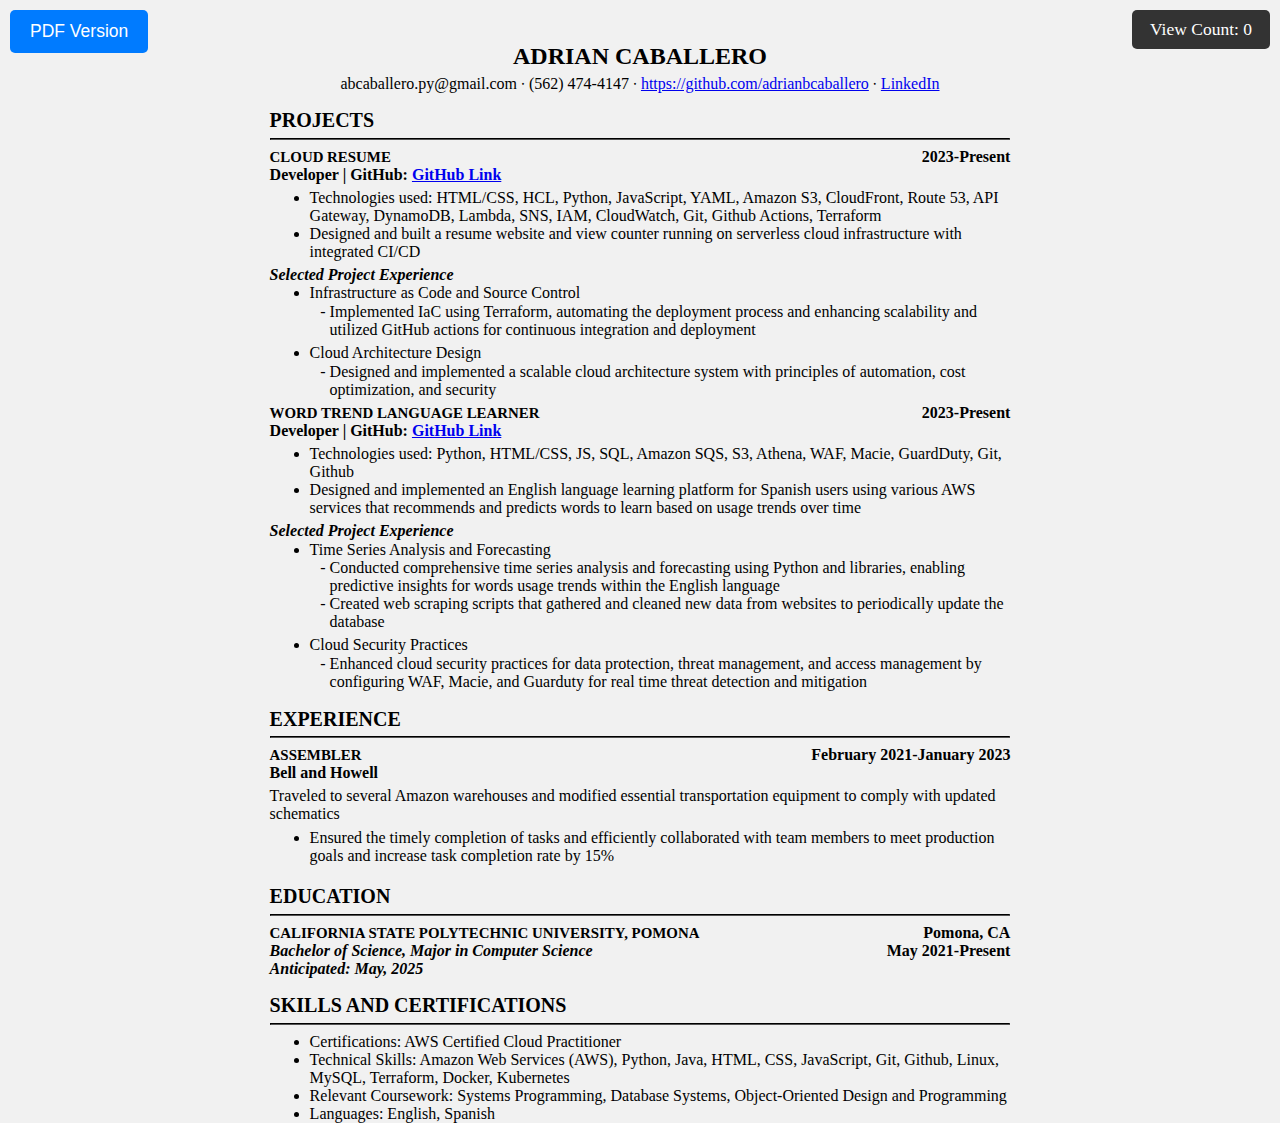
==== commit af120908: "update Read.me" ====
--- a/resume-frontend/resume.html
+++ b/resume-frontend/resume.html
@@ -12,13 +12,13 @@
     <div id="viewCount">View Count: 0</div>
   </div>
   <div class="pdfDownloadButton">
-    <a href="https://drive.google.com/file/d/1IWmLfJjt-CmIZTqXvc-mkgoj30JNNYB6/view?usp=sharing" target="_blank"><button>PDF Version</button></a>
+    <a href="https://drive.google.com/file/d/1j5mLhaMjfyZKBVNxhhO3nyoZBMABJuVQ/view?usp=sharing" target="_blank"><button>PDF Version</button></a>
   </div>
   <div class="container">
     <div class="mainPanel">
       <div>
         <h1>ADRIAN CABALLERO</h1>
-        <p class="information">abcaballero.py@gmail.com &#8729; +1 (562) 474-4147 &#8729; <a href="https://github.com/adrianbcaballero">https://github.com/adrianbcaballero</a> &#8729; <a href="https://www.linkedin.com/in/adrian-caballero-ab2970299/">LinkedIn</a></p>
+        <p class="information">abcaballero.py@gmail.com &#8729; (562) 474-4147 &#8729; <a href="https://github.com/adrianbcaballero">https://github.com/adrianbcaballero</a> &#8729; <a href="https://www.linkedin.com/in/adrian-caballero-ab2970299/">LinkedIn</a></p>
       </div>
       
       <div class="PROJECTS">
@@ -27,22 +27,21 @@
         <div class="projectEntry">
           <div class="projectName">
             <span class="bolded">CLOUD RESUME</span>
-            <span class="date">2023 - Present</span>
+            <span class="date">2023-Present</span>
           </div>
           <div class="Position">
             <span>Developer | GitHub: <a href="https://github.com/adrianbcaballero/acaballero-cloud-resume">GitHub Link</a></span>
           </div>
           <div class="smallText">
             <ul class="projectDesc">
-              <li>Technologies used: HTML/CSS, HCL, Python, JavaScript, YAML, Amazon S3, Cloudfront, Route 53, API Gateway, Lambda, SNS, DynamoDB, IAM, CloudWatch, Git, Github Actions, Terraform</li>
-              <li>Designed and built a resume website and view counter that runs on serverless cloud infrastructure with integrated CI/CD</li>
+              <li>Technologies used: HTML/CSS, HCL, Python, JavaScript, YAML, Amazon S3, CloudFront, Route 53, API Gateway, DynamoDB, Lambda, SNS, IAM, CloudWatch, Git, Github Actions, Terraform</li>
+              <li>Designed and built a resume website and view counter running on serverless cloud infrastructure with integrated CI/CD</li>
             </ul>
             <strong><em>Selected Project Experience</em></strong>
             <ul>
               <li>Infrastructure as Code and Source Control</li>
               <ul class="dash">
-                <li>Implemented IaC using Terraform, automating the deployment process and enhancing scalability</li>
-                <li>Utilized GitHub Actions for Continuous Integration/Continuous Deployment, ensuring efficient source control</li>
+                <li>Implemented IaC using Terraform, automating the deployment process and enhancing scalability and utilized GitHub actions for continuous integration and deployment</li>
               </ul>
               <li>Cloud Architecture Design</li>
               <ul class="dash">
@@ -55,10 +54,10 @@
         <div class="projectEntry">
           <div class="projectName">
             <span class="bolded">WORD TREND LANGUAGE LEARNER</span>
-            <span class="date">2023 - Present</span>
+            <span class="date">2023-Present</span>
           </div>
           <div class="Position">
-            <span>Developer | GitHub: <!--<a href="https://github.com/adrianbcaballero">https://github.com/adrianbcaballero</a>--></span>
+            <span>Developer | GitHub: <a href="https://github.com/adrianbcaballero/word-trend-language-learner">GitHub Link</a></span>
           </div>
           <div class="smallText">
             <ul class="projectDesc">
@@ -69,11 +68,12 @@
             <ul>
               <li>Time Series Analysis and Forecasting</li>
               <ul class="dash">
-                <li>Conducted comprehensive time series analysis and forecasting with datasets predictive insights for words usage trends within the English language</li>
+                <li>Conducted comprehensive time series analysis and forecasting using Python and libraries, enabling predictive insights for words usage trends within the English language</li>
+                <li>Created web scraping scripts that gathered and cleaned new data from websites to periodically update the database</li>
               </ul>
               <li>Cloud Security Practices</li>
               <ul class="dash">
-                <li>Implemented industry security practices for data protection, threat management, and access management with AWS services</li>
+                <li>Enhanced cloud security practices for data protection, threat management, and access management by configuring WAF, Macie, and Guarduty for real time threat detection and mitigation</li>
               </ul>
             </ul>
           </div>
@@ -86,7 +86,7 @@
         <div class="jobEntry">
           <div class="jobName">
             <span class="bolded">ASSEMBLER</span>
-            <span class="date">February 2021 - January 2023</span>
+            <span class="date">February 2021-January 2023</span>
           </div>
           <div class="Position">
             <span>Bell and Howell</span>
@@ -94,7 +94,7 @@
           <div class="jobdesc">
             <p>Traveled to several Amazon warehouses and modified essential transportation equipment to comply with updated schematics</p>
             <ul class="worklist">
-              <li>Ensured the timely completion of tasks and collaborated with team members to meet production goals</li>
+              <li>Ensured the timely completion of tasks and efficiently collaborated with team members to meet production goals and increase task completion rate by 15%</li>
             </ul>
           </div>
         </div>
@@ -110,7 +110,7 @@
           </div>
           <div class="Degree">
             <strong><em>Bachelor of Science, Major in Computer Science</em></strong>
-            <span class="date">2021 - present</span>
+            <span class="date">May 2021-Present</span>
           </div>
           <div class="Degree">
             <strong><em>Anticipated: May, 2025</em></strong>
@@ -119,13 +119,13 @@
       </div>
 
       <div class="CERTIFICATIONS-AND-ADDITIONAL-INFORMATION">
-        <h2>CERTIFICATIONS AND ADDITIONAL INFORMATION</h2>
+        <h2>SKILLS AND CERTIFICATIONS</h2>
         <hr>
         <div class="smallText">
           <ul>
             <li>Certifications: AWS Certified Cloud Practitioner</li>
             <li>Technical Skills: Amazon Web Services (AWS), Python, Java, HTML, CSS, JavaScript, Git, Github, Linux, MySQL, Terraform, Docker, Kubernetes</li>
-            <li>Related Courses: Systems Programming, Database Systems, Object-Oriented Design and Programming</li>
+            <li>Relevant Coursework: Systems Programming, Database Systems, Object-Oriented Design and Programming</li>
             <li>Languages: English, Spanish</li>
           </ul>
         </div>
